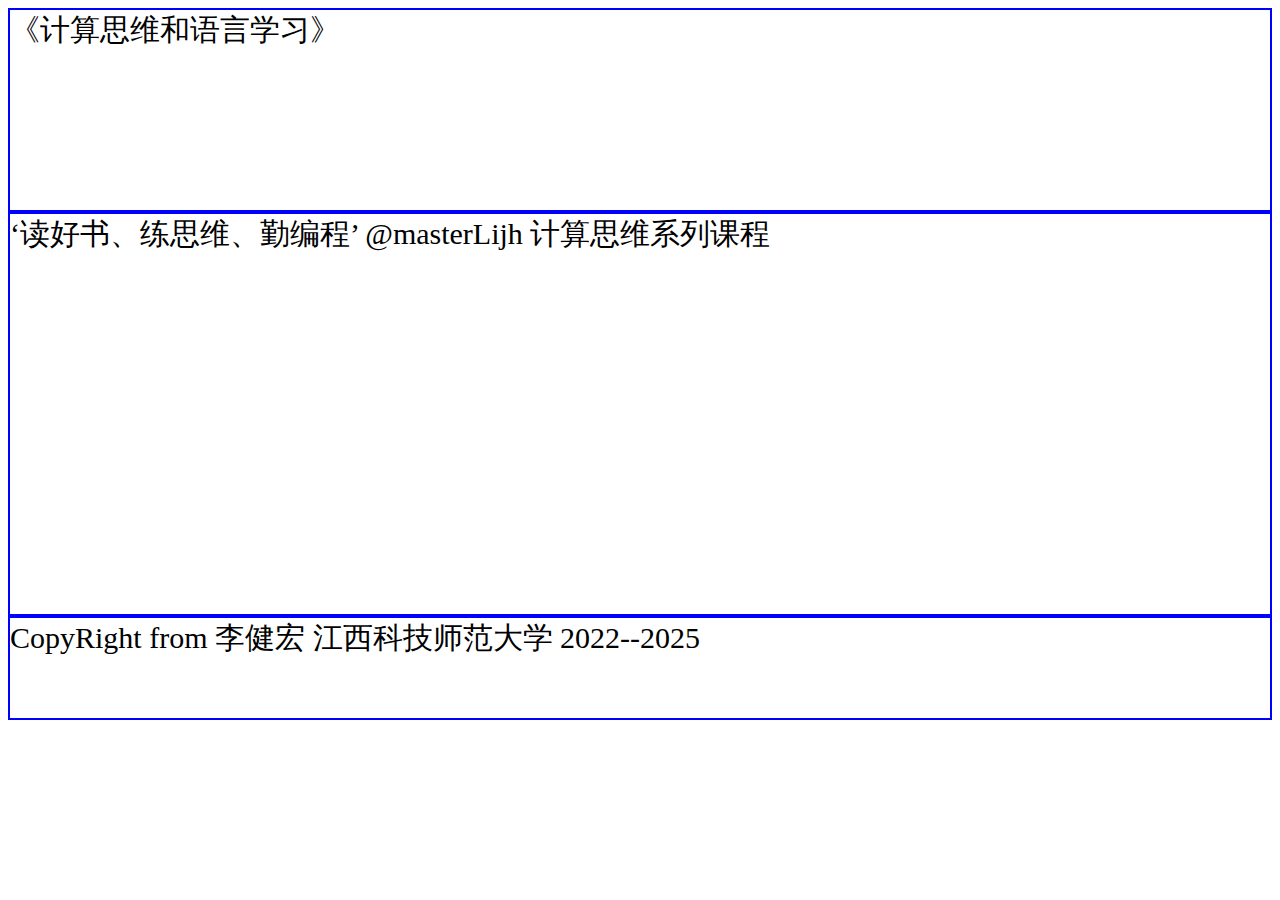
==== index.html @ c08c734e "Add files via upload" ====
<!doctype html>
<html lang="en">
 <head>
  <meta charset="UTF-8">
  <meta name="viewport" content="width=device-width , initial-scale=1">
  <!-- 
   增加这句后，可以看到浏览器的DevTools面板的模拟移动设备状态的变化
  -->
<style>
    body{
      font-size: 30px;
    }
    header{
      border: 2px solid blue;
      height: 200px;
    }

    main{
      border: 2px solid blue;
      height: 400px;
    }

    footer{
      border: 2px solid blue;
      height: 100px;
    }

  </style>
  
  <title>Welcome to myCTApp</title>
 </head> 
 <body>
  <header>
	
     《计算思维和语言学习》
 
  </header>

   <main>
   	   ‘读好书、练思维、勤编程’ @masterLijh 计算思维系列课程
   </main> 

  <footer> 
	CopyRight from 李健宏 江西科技师范大学 2022--2025
  </footer> 
  
 </body>
</html>
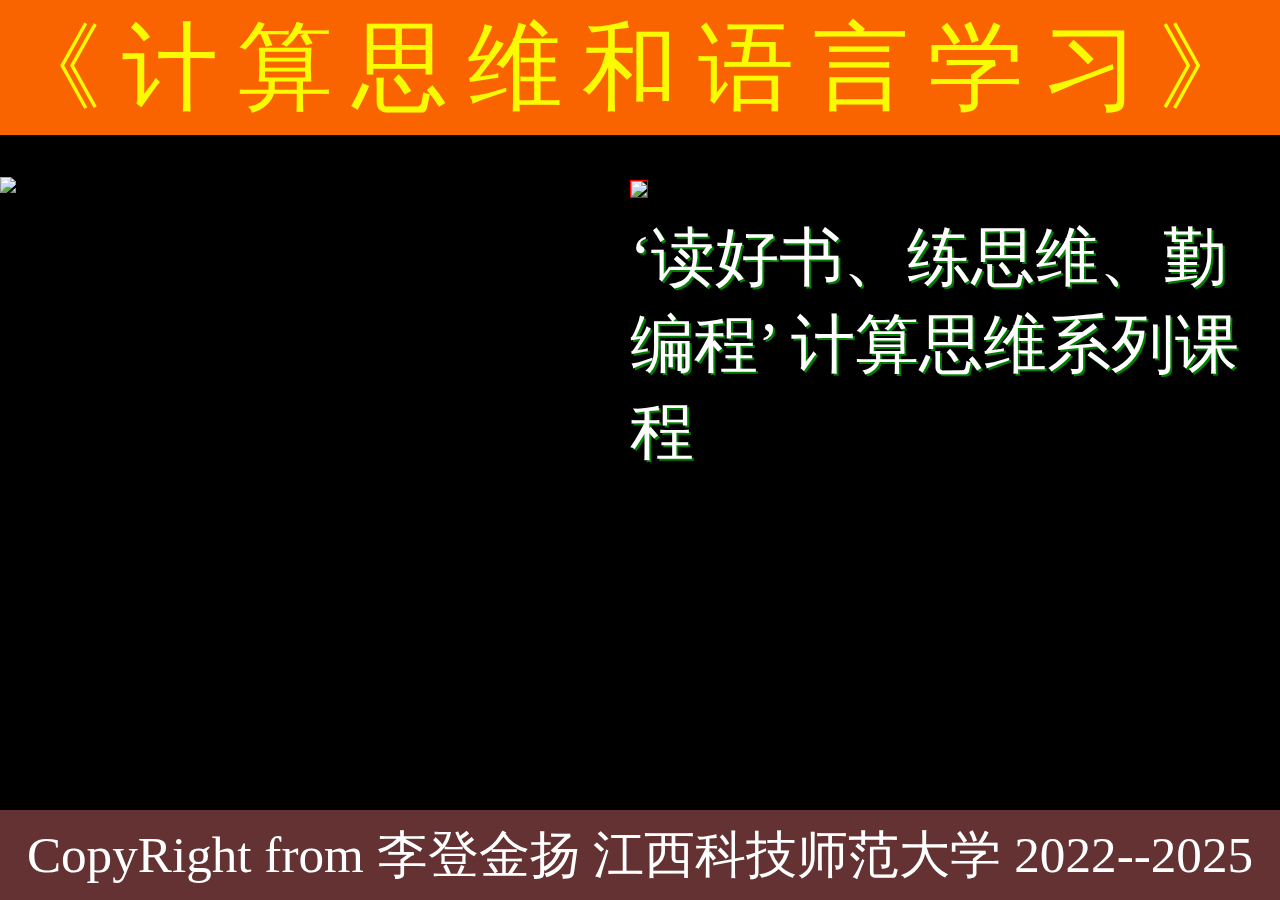
==== commit 57d45fa0: "Add files via upload" ====
--- a/index.html
+++ b/index.html
@@ -1,48 +1,44 @@
 <!doctype html>
-<html lang="en">
+<html lang="zh">
  <head>
   <meta charset="UTF-8">
   <meta name="viewport" content="width=device-width , initial-scale=1">
   <!-- 
    增加这句后，可以看到浏览器的DevTools面板的模拟移动设备状态的变化
   -->
-<style>
-    body{
-      font-size: 30px;
-    }
-    header{
-      border: 2px solid blue;
-      height: 200px;
-    }
-
-    main{
-      border: 2px solid blue;
-      height: 400px;
-    }
-
-    footer{
-      border: 2px solid blue;
-      height: 100px;
-    }
-
-  </style>
+  <link rel="stylesheet" href="myCSS.css" > 
   
   <title>Welcome to myCTApp</title>
  </head> 
  <body>
   <header>
-	
+	<p id="lessonName" >
      《计算思维和语言学习》
+    </p> 
+  <nav>
+   <ol id ="listMenus">
  
+   </ol>
+  </nav>
   </header>
 
    <main>
-   	   ‘读好书、练思维、勤编程’ @masterLijh 计算思维系列课程
-   </main> 
+    <img id="bookPage" src="lesson/CS.jpg">
+    <div id="logoFace">
+      <img id="teacherFace" src="myface/0.jpg">
+	  <p id="teaching">
+	   ‘读好书、练思维、勤编程’  计算思维系列课程
+	  </p>
+    </div>
+   </main>
 
   <footer> 
-	CopyRight from 李健宏 江西科技师范大学 2022--2025
+   	<p id="footerInfo">
+	CopyRight from 李登金扬 江西科技师范大学 2022--2025
+	</p>
   </footer> 
   
+ <script src="myJs.js" > 
+ </script>
  </body>
 </html>--- a/myCSS.css
+++ b/myCSS.css
@@ -0,0 +1,61 @@
+*{margin:0}
+body{
+       background-color: rgb(0,0,0) ;
+	   overflow: hidden ;
+     }
+img#bookPage{
+ max-width: 100%;
+}
+header{
+ height: 15% ;
+ background: rgb(250,100,0);
+ color: rgb(250,250,0);
+}
+
+footer{
+ height: 10% ;
+ background: rgb(100,50,50);
+ color: white;
+}
+main{
+ height: 75% ;
+ position:relative;
+}
+div#logoFace{
+ width:50%; 
+ position:absolute;
+ top:5px;
+ right:10px;
+}
+img#teacherFace{
+  width:60%; 
+  border:1px solid red ;
+ }
+
+p#lessonName{
+  font-size: 1.5em;
+  letter-spacing: 0.2em;
+  text-align:center;
+   
+}
+p#teaching{
+  color:white ;
+  text-shadow: 2px 2px green  
+}
+p#footerInfo{
+  font-size: 0.8em;
+  text-align:center;
+  
+}
+/*
+@media screen and (min-width: 600px){
+  img#bookPage{
+   display:block;
+   margin:auto;
+   }
+  header{ height: 120px ;}
+  p#lessonName{line-height:120px;}
+  footer{ height: 60px ;  }
+  p#footerInfo{line-height:60px;}
+}
+*/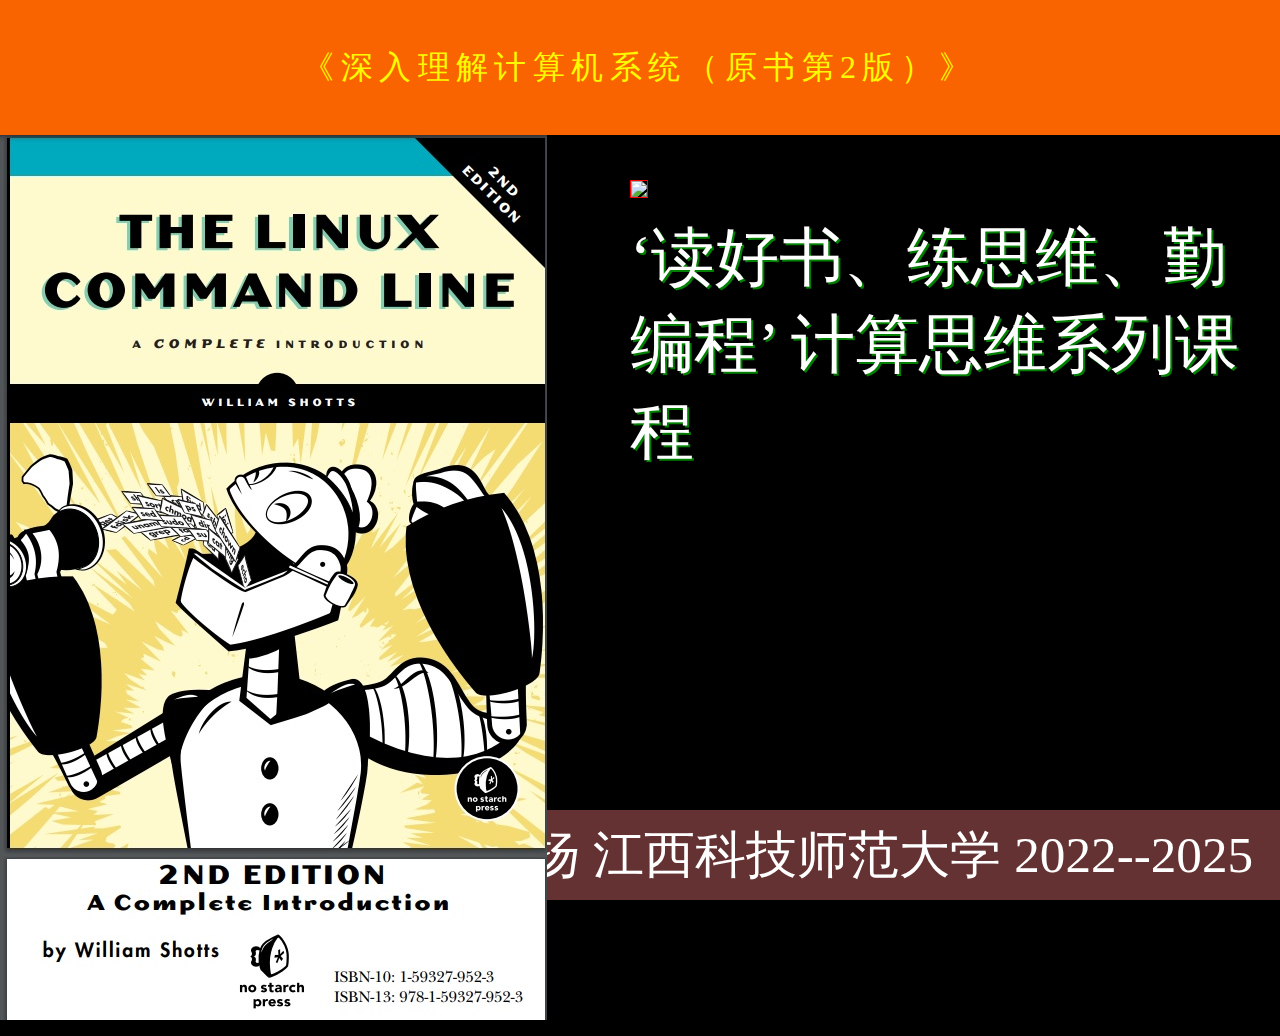
==== commit 10552b55: "Update index.html" ====
--- a/index.html
+++ b/index.html
@@ -13,7 +13,7 @@
  <body>
   <header>
 	<p id="lessonName" >
-     《计算思维和语言学习》
+     《深入理解计算机系统（原书第2版）》
     </p> 
   <nav>
    <ol id ="listMenus">
@@ -23,9 +23,9 @@
   </header>
 
    <main>
-    <img id="bookPage" src="lesson/CS.jpg">
+    <img id="bookPage" src="linuxCMD.jpg">
     <div id="logoFace">
-      <img id="teacherFace" src="myface/0.jpg">
+      <img id="teacherFace" src="0.jpg">
 	  <p id="teaching">
 	   ‘读好书、练思维、勤编程’  计算思维系列课程
 	  </p>
@@ -41,4 +41,4 @@
  <script src="myJs.js" > 
  </script>
  </body>
-</html>+</html>
--- a/myCSS.css
+++ b/myCSS.css
@@ -5,6 +5,9 @@
      }
 img#bookPage{
  max-width: 100%;
+}
+title{
+font-size:10px;
 }
 header{
  height: 15% ;
@@ -28,12 +31,12 @@
  right:10px;
 }
 img#teacherFace{
-  width:60%; 
+  width:50%; 
   border:1px solid red ;
  }
 
 p#lessonName{
-  font-size: 1.5em;
+  font-size: 0.5em;
   letter-spacing: 0.2em;
   text-align:center;
    
@@ -47,15 +50,10 @@
   text-align:center;
   
 }
-/*
-@media screen and (min-width: 600px){
-  img#bookPage{
-   display:block;
-   margin:auto;
-   }
-  header{ height: 120px ;}
-  p#lessonName{line-height:120px;}
-  footer{ height: 60px ;  }
-  p#footerInfo{line-height:60px;}
-}
-*/+div#bookface{
+    width: 80%;
+    height: 80%;
+    opacity: 0.5; 
+    left:7% ;
+    top: 7% ;
+	}
